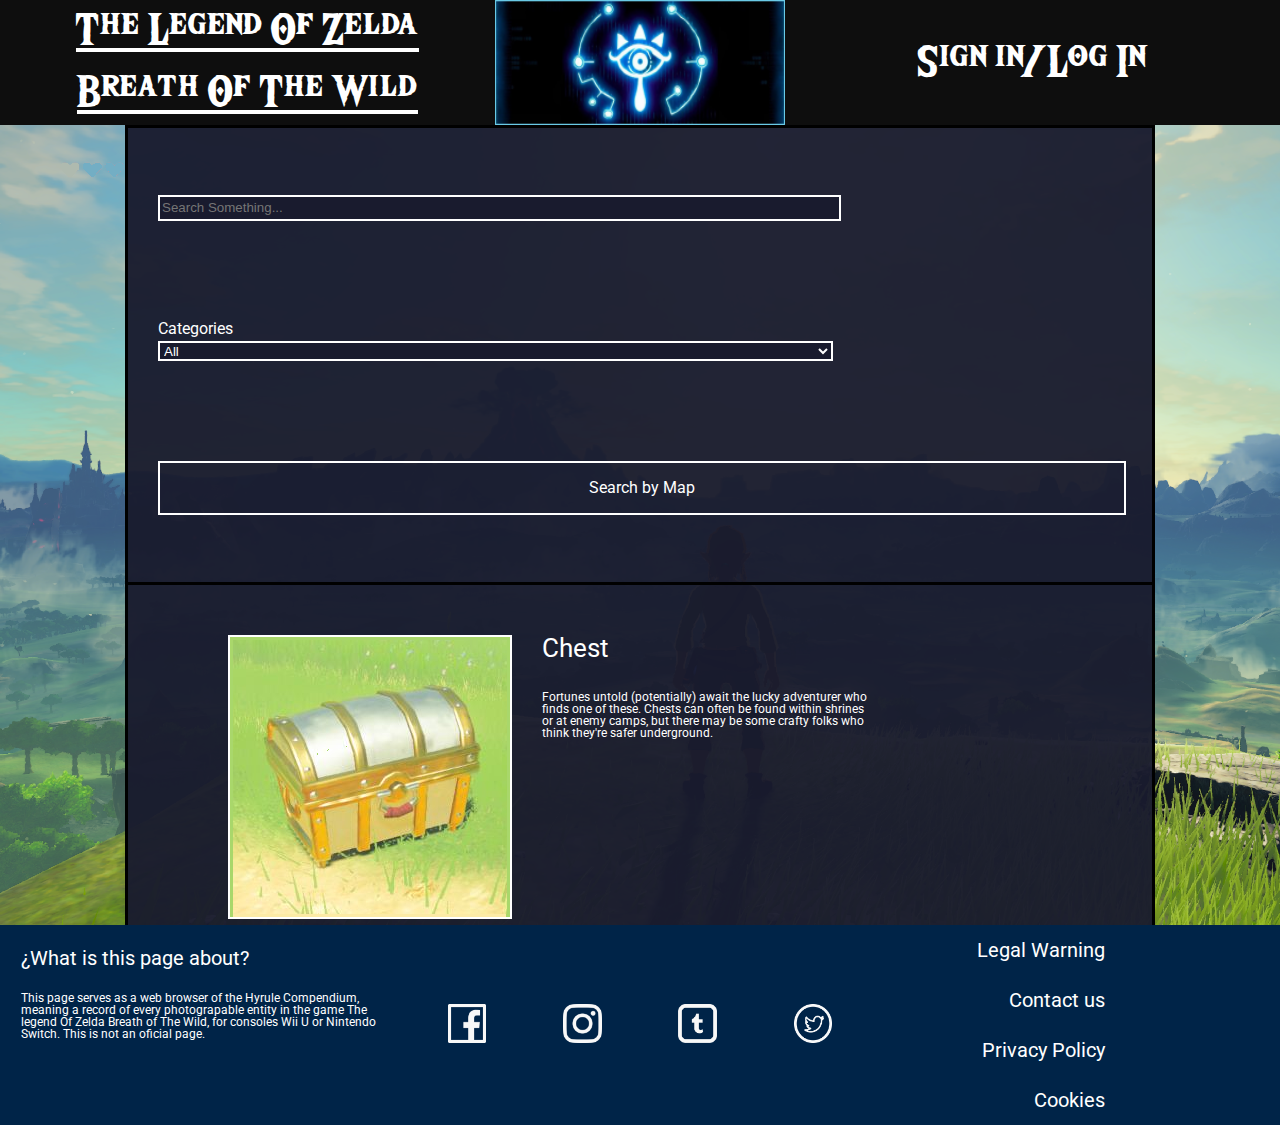
==== busqueda_listado.html @ 715a8047 "first commit" ====
<!DOCTYPE html>
<html lang="en">
<head>
    <meta charset="UTF-8">
    <meta http-equiv="X-UA-Compatible" content="IE=edge">
    <meta name="viewport" content="width=device-width, initial-scale=1.0">
    <title>Search</title>
    <link rel="stylesheet" href="css/style.css">
    <link rel="stylesheet" href="css/style_busqueda_listado.css">
</head>
<body>
    <header>
        <a href="index.html" id="title"><h1>The Legend Of Zelda</h1><h1>Breath Of The Wild</h1></a>
        <a href="busqueda_mapa.html"><img src="img/Sheika.png" alt="icon"></a>
        <a href="registro.html"id="headerlink"><h1>Sign in/Log In</h1></a> 
    </header>
    <main>
        <div>
        <div>
            <form action="">
                <!--Magnifiying glass-->
                <input type="text" name="busqueda" placeholder="Search Something..." list="suggestions" id="search">
                <datalist id= "suggestions">
                    <option>Chest</option>
                    <option>Ore Deposit</option>
                    <option>Chest</option>
                </datalist>
                <label for="categorias">Categories</label>
                <select name="categorias">
                    <option value="All" selected>All</option>
                    <option value="Tesoros">Treasures</option>
                    <option value="Creatures">Creatures</option>
                    <option value="Equipment">Equipment</option>
                    <option value="Materials">Materials</option>
                    <option value="Monsters">Monsters</option>
                </select>
                <a href="busqueda_mapa.html">Search by Map</a>
            </form>

        </div>
        <div id="list">
            <a href="object_view.html" id="Chest">
                <div>
                    <img src="img/Cofre.png" alt="cofre">
                    <div>
                    <h2>Chest</h2>
                    <p>
                        Fortunes untold (potentially) await the lucky adventurer who finds one of these. Chests can often be found within shrines or at enemy camps, but there may be some crafty folks who think they're safer underground.
                    </p>
                    </div>
                </div>
            </a>
            <a href="404.html" id="Ore Deposit">
            <div>
                <img src="img/Ore.png" alt="ore">
                <div>
                <h2>Ore Deposit</h2>
                <p>
                    This deposit contains a good deal of ore. Breaking the rock will yield rock salt, flint, and other minerals of varying value.
                </p>
            </div>
            </div>
            </a>
        </div>
        </div>
    </main>
    <footer>
        <div>
            <h2>¿What is this page about?</h2>
            <p>
                This page serves as a web browser of the Hyrule Compendium, meaning a record of every photograpable entity in the game The legend Of Zelda Breath of The Wild, for consoles Wii U or Nintendo Switch. This is not an oficial page.
            </p>
        </div>
        <ul id="redes">
            <li><a href="404.html"><img src="img/Facebook.png" alt="facebook"></a><!--Facebook--></li>
            <li><a href="404.html"><img src="img/Instagram.png" alt="instagram"></a><!--Instagram--></li>
            <li><a href="404.html"><img src="img/Tumblr.png" alt="tumbrl"></a><!--Tumblr--></li>
            <li><a href="404.html"><img src="img/Twitter.png" alt="twitter"></a><!--Twitter--></li>
        </ul>
        <nav>
            <ul>
                <li><a href="404.html">Legal Warning</a></li>
                <li><a href="contacto.html">Contact us</a></li>
                <li><a href="404.html">Privacy Policy</a></li>
                <li><a href="404.html">Cookies</a></li>
            </ul>
        </nav>
    </footer>
    <script src="js/busqueda_listado.js"></script>
</body>
</html>
---- css/style.css ----
/*IMPORTS*/
@import url('https://fonts.googleapis.com/css2?family=Roboto&display=swap');
@font-face {
    font-family: Zelda;
    src: url("path/../../otf/The\ Wild\ Breath\ of\ Zelda.otf") format("opentype");
}
/*ALL STYLES*/
*{
	color: white;
}
/*RESETS*/
html, body, div, span, applet, object, iframe,
h1, h2, h3, h4, h5, h6, p, blockquote, pre,
a, abbr, acronym, address, big, cite, code,
del, dfn, em, img, ins, kbd, q, s, samp,
small, strike, strong, sub, sup, tt, var,
b, u, i, center,
dl, dt, dd, ol, ul, li,
fieldset, form, label, legend,
table, caption, tbody, tfoot, thead, tr, th, td,
article, aside, canvas, details, embed, 
figure, figcaption, footer, header, hgroup, 
menu, nav, output, ruby, section, summary,
time, mark, audio, video {
	margin: 0;
	padding: 0;
	border: 0;
	font-size: 100%;
	font: inherit;
	vertical-align: baseline;
}
article, aside, details, figcaption, figure, 
footer, header, hgroup, menu, nav, section {
	display: block;
}
body {
	line-height: 1;
	font-family: 'Roboto', sans-serif;
}
ol, ul {
	list-style: none;
}
blockquote, q {
	quotes: none;
}
blockquote:before, blockquote:after,
q:before, q:after {
	content: '';
	content: none;
}
table {
	border-collapse: collapse;
	border-spacing: 0;
}

/*GENERAL STYLES*/
a:link { /*Enlaces*/
	text-decoration: none;
  }
  
  a:visited {
	text-decoration: none;
  }
  
  a:hover {
	text-decoration: underline;
  }
  
  a:active {
	text-decoration: underline;
  }

body{ /*Si se ve el fondo, es negro (Pero no deberia)*/
    background: #0E0E0E;
}
p{
    font-size: 14px;
}
input, select,option,textarea,#checkbox{ /*Inputs con borde y fondo*/
    background-color: #191b2ef5;
    border: white 2px solid;
}
label{
    font-size: 16px;
}

/*FLEX HEADER & FOOTER*/
header,footer{ /*Son flex*/
    display: flex;
    justify-content: space-around;
}

/*HEADER*/
header{
    width: 100%;
    height: 125px;
    font-family: Zelda; 
    font-size: 3vw;
}
header>a{ /*Cada elemento del header*/
    width: 40%;
    text-align: center;
}
    /*HEADER TITLE*/
    header>a:nth-child(1){
        line-height: 62px; 
    }
    header>a:nth-child(1)>h1:nth-child(2){
        line-height: 62px;
    }
    /*HEADER IMG*/
    header>a:nth-child(2){
        width: 300px;
    }
    header>a>img{
        width: 100%;
        height: 100%;
    }
    /*HEADER LOGIN*/
    header>a:nth-child(3){
        line-height: 125px;
    }

/*FOOTER*/
footer{
    width: 100%;
    height: 200px;
    background: #002448;
    font-size: 26px;
}
footer>*{
    width: 30%;
}
    /*FOOTER SOCIAL*/
    footer>ul{
        display: flex;
        justify-content: space-between;
        align-items: center;
    }
    footer img{
        width: 3vw;
    }
    /*FOOTER LINKS*/
    footer>nav>ul{
        text-align: right;
        padding-right: 12vw;
        line-height: 50px; /*200 height/4 lines*/
    }
    /*FOOTER DESCRIPTION*/
    footer h2 {
        line-height: 67px; /*200 height/3 (1/3 of footer)*/
    }

/*RESPONSIVE FOOT/HEADER + P*/
@media only screen and (max-width: 1328px) { /*Tamaños de fuente*/
    p{
        font-size: 12px;
    }
    footer{
        font-size: 20px;
    }
    header{
        font-size: 3.5vw;
    }
}
@media only screen and (max-width: 960px) { /*Tamaños de fuente  y del header*/
    p{
        font-size: 11px;
    }
    footer{
        font-size: 14px;
    }
    footer>*{
        width: 35%;
    }
    footer>ul{
        width: 20%;
    }
}
@media only screen and (max-width: 480px) { /*Tamaños de fuente, del header y del footer*/
    header{
        font-size: 12px;
    }
    header>a:nth-child(3){
        font-size: 20px;
    }
    header>a:nth-child(1){
        line-height: 32px;
        margin-top: 30px; 
    }
    header>a:nth-child(1)>h1:nth-child(2){
        line-height: 32px;
    }
    footer{ /*Pasa a 1 elemento por linea*/
        height: 300px;
        flex-wrap: wrap;
        align-items: center;
    }
    footer>div{
        padding: 20px;
    }
    footer>ul,footer>nav>ul{ /*Pasa a 1 elemento por linea*/
        display: flex;
        width: 100%;
        justify-content: space-around;
        text-align: center;
    }
    footer>ul *{
        display: inline;
        width: 50px;
    }
    footer *{
        width: 100%;
    }
} 
/*GENERAL MAIN*/
main{ /*Estilos del main*/
    height: 800px;
    display: flex;
    position: relative;
    justify-content: center;
    align-items: center;
    overflow: hidden;
}
main>div{ /*Estilos del bloque del main*/
    background-color: #191b2ef5;
    height: 794px; /*800- 3*2 border*/
    width: 80%;
    border: black 3px solid;
}
/*GENERAL FORM*/
main form{ /*Los form son flex todos*/
    display: flex;
    flex-wrap: wrap;
}
/*Hay dos tipos "data" y "checkbox"*/
/*Solo cambia si la label o el input es mas largo*/
label.data{ 
    width: 45%; /*45% largo*/
    height: 80px;
    text-align: left;
    line-height: 30px;
    margin-top: 10px;
    padding-left: 3%;
}
input.data,select.data,textarea.data{
    width: 40%; /*40% largo*/
    height: 20px;
    line-height: 30px;
    margin-top: 10px;
}
label.checkbox{
    width: 55%; /*55% largo*/
    height: 20px;
    line-height: 20px;
    margin-top: 20px;
}
input.checkbox{ 
    width: 20px; 
    height: 20px;
    margin: 20px 17% 0px 17%; /*20+17%*2 largo*/
}
#submit,#error{ /*Boton y mensaje de error*/
    width: 50%; /*50% largo*/
    height: 50px;
    margin-top: 50px;
    margin-left: 25%;
    text-align: center;
    line-height: 50px;
    font-size: 26px;
}
/*GENERAL RESPONSIVE MAIN*/
@media only screen and (max-width: 1328px) {
}
@media only screen and (max-width: 960px) {
    main>div{ /*El div cubre todo el main*/
        width: 100%;
    }
    form{ /*Los form se centran*/
        justify-content: center;
    }
    /*Se alarga todo, ya que las label e inputs no estan en la misma linea ahora*/
    label.data,input.data,label.checkbox,input.checkbox,select.data{
        width: 70%;
        margin-top: 10px;
        padding: 0px;
    }
    label.data,label.checkbox{
        height: 40px; 
        text-align: center;
    }
    #submit,#error{
        width: 80%;
        height: 50px;
        margin-top: 10px;
        margin-left: 0px;
        text-align: center;
        line-height: 50px;
        font-size: 16px;
    }
    #body{
        width: 70%;
    }
}
@media only screen and (max-width: 480px) {
}
---- css/style_busqueda_listado.css ----
/*MAIN*/
main{ /*Elegimos el fondo, y diseñamos para un scroll*/
    background: url(../img/Fondo2.png);
    background-size: cover;
    overflow: scroll;
    overflow-x: hidden;
    align-items: initial;
}
main>div{ /*Esto es para que el div contenga solo a la busqueda y al boton, por motivos de color de fondo*/
    height: 454px;
}
main form{ /*Diseñamos el form de arriba*/
    height: 394px;
    border-bottom: black 3px solid;
    padding: 30px;
    flex-direction: column;
    justify-content: center;
}
main form>*{ /*Cada elemento del form*/
    height: 20px;
    width: 100%;
}
main form>input,main form>select{ /*Margin y longitud de las dos barras*/
    margin-bottom: 100px;
    width: 70%;
}
main form a{ /*Estilos del boton*/
    border: white 2px solid;
    height: 50px;
    text-align: center;
    line-height: 50px;
}
main img{ /*Estilos de las imagenes de la lista*/
    border: white 2px solid;
    margin-right: 30px;
    width: 280px;
    height: 280px;
}
main h2{ 
    font-size: 26px;
}

main a>div{ /*Estilos de cada elemento de la lista*/
    background-color: #191b2ef5;
    border-bottom: 3px black solid;
    border-right: 3px black solid;
    border-left: 3px black solid;
    padding: 50px 100px 50px 100px;
    margin: 0px -3px 0px -3px; /*Aqui pasa algo raro, lo he solucionado a lo bruto*/
    display: flex;
    flex-wrap: wrap;
}
main a>div>div{ /*Longitud del texto*/
    width:  60%;
}
main a>div>div>h2{ /*Margen del titulo al texto*/
    margin-bottom: 30px;
}
#error {
    background-color: #191b2ef5;
    border: 3px black solid;
    font-size: 16px;
}

/*RESPONSIVE MAIN*/
@media only screen and (max-width: 1328px) {
    main a>div>div{ /*Longitud del texto*/
        width:  40%;
    }
}
@media only screen and (max-width: 960px) {
    main a>div{ /*Estilos de cada elemento de la lista*/
        padding: 10px;
    }
    main a>div>div>p{ /*Quitamos la descripcion*/
        visibility: hidden;
    }
    main a>div>div{ /*Centramos el titulo*/
        padding-top: 120px;
        width: 20%;
    }
    main form>input,main form>select{ /*Alargamos las barras*/
        width: 100%;
    }
}
@media only screen and (max-width: 480px) { /*Aqui por algun motivo el bloque del div y de la img se alargan hacia abajo, no se como arreglarlo*/
    main img{ /*Img mas pequeñas*/
        width: 200px;
        height: 200px;
    }
    main a>div>div{ /*Volvemos a centrar el texto*/
        padding-top: 80px;
    }
}
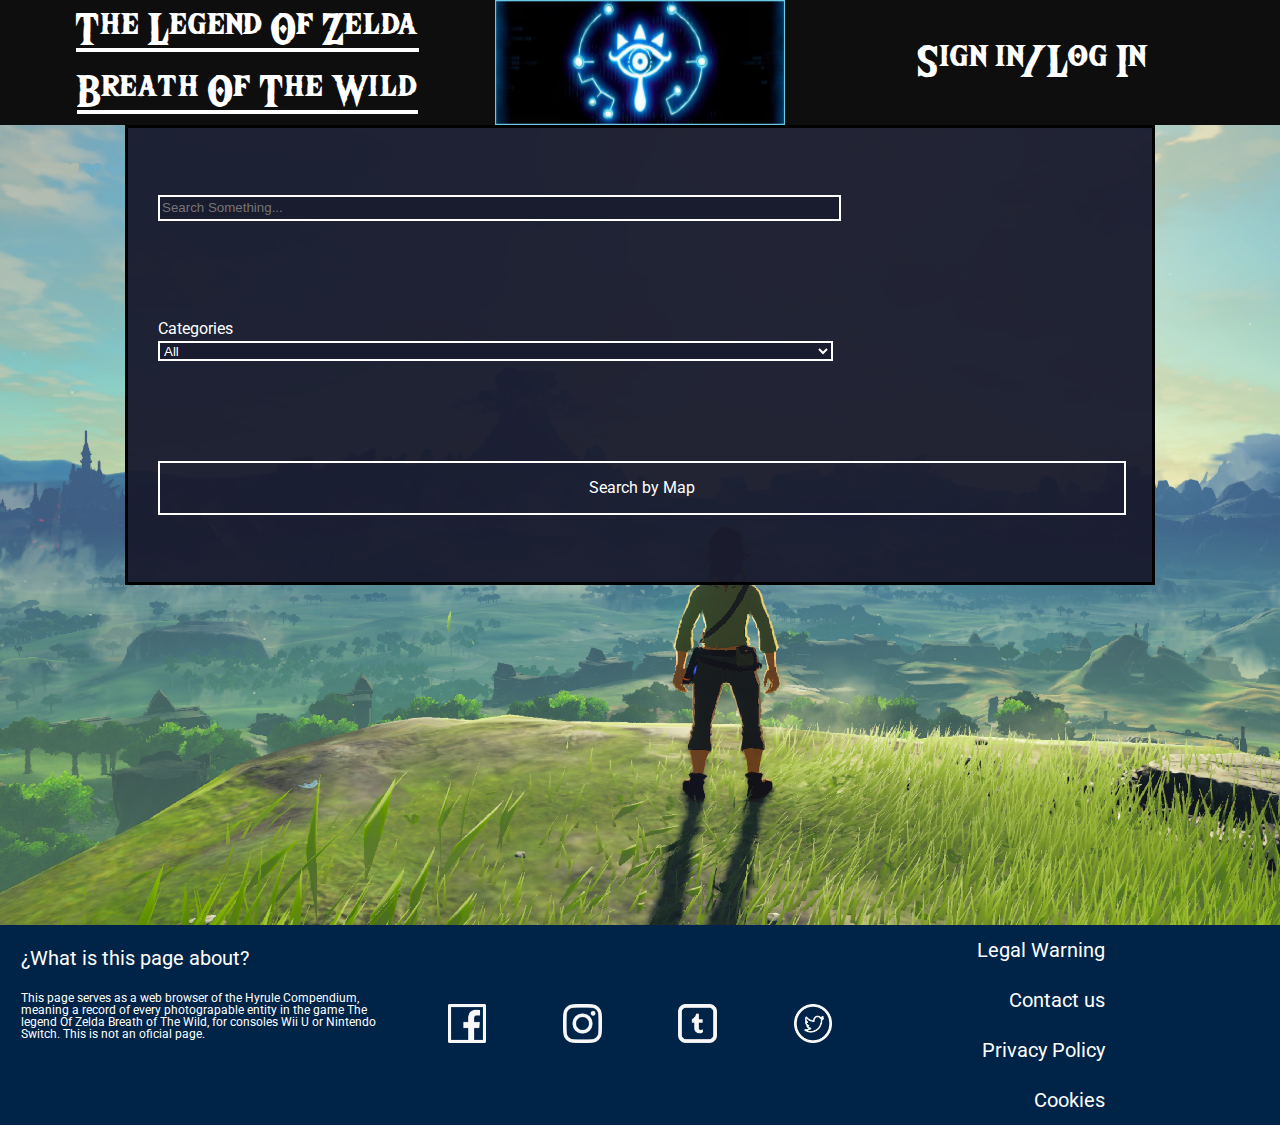
==== commit e4534d25: "added api call to list" ====
--- a/busqueda_listado.html
+++ b/busqueda_listado.html
@@ -16,52 +16,29 @@
     </header>
     <main>
         <div>
-        <div>
-            <form action="">
-                <!--Magnifiying glass-->
-                <input type="text" name="busqueda" placeholder="Search Something..." list="suggestions" id="search">
-                <datalist id= "suggestions">
-                    <option>Chest</option>
-                    <option>Ore Deposit</option>
-                    <option>Chest</option>
-                </datalist>
-                <label for="categorias">Categories</label>
-                <select name="categorias">
-                    <option value="All" selected>All</option>
-                    <option value="Tesoros">Treasures</option>
-                    <option value="Creatures">Creatures</option>
-                    <option value="Equipment">Equipment</option>
-                    <option value="Materials">Materials</option>
-                    <option value="Monsters">Monsters</option>
-                </select>
-                <a href="busqueda_mapa.html">Search by Map</a>
-            </form>
-
-        </div>
-        <div id="list">
-            <a href="object_view.html" id="Chest">
-                <div>
-                    <img src="img/Cofre.png" alt="cofre">
-                    <div>
-                    <h2>Chest</h2>
-                    <p>
-                        Fortunes untold (potentially) await the lucky adventurer who finds one of these. Chests can often be found within shrines or at enemy camps, but there may be some crafty folks who think they're safer underground.
-                    </p>
-                    </div>
-                </div>
-            </a>
-            <a href="404.html" id="Ore Deposit">
             <div>
-                <img src="img/Ore.png" alt="ore">
-                <div>
-                <h2>Ore Deposit</h2>
-                <p>
-                    This deposit contains a good deal of ore. Breaking the rock will yield rock salt, flint, and other minerals of varying value.
-                </p>
+                <form action="">
+                    <!--Magnifiying glass-->
+                    <input type="text" name="busqueda" placeholder="Search Something..." list="suggestions" id="search">
+                    <datalist id= "suggestions">
+                        <option>Chest</option>
+                        <option>Ore Deposit</option>
+                        <option>Chest</option>
+                    </datalist>
+                    <label for="categorias">Categories</label>
+                    <select name="categorias">
+                        <option value="All" selected>All</option>
+                        <option value="Tesoros">Treasures</option>
+                        <option value="Creatures">Creatures</option>
+                        <option value="Equipment">Equipment</option>
+                        <option value="Materials">Materials</option>
+                        <option value="Monsters">Monsters</option>
+                    </select>
+                    <a href="busqueda_mapa.html">Search by Map</a>
+                </form>
             </div>
+            <div id="list">
             </div>
-            </a>
-        </div>
         </div>
     </main>
     <footer>
@@ -86,6 +63,7 @@
             </ul>
         </nav>
     </footer>
+    <script src="js/apiCall.js"></script>
     <script src="js/busqueda_listado.js"></script>
 </body>
 </html>--- a/css/style_busqueda_listado.css
+++ b/css/style_busqueda_listado.css
@@ -73,7 +73,7 @@
         padding: 10px;
     }
     main a>div>div>p{ /*Quitamos la descripcion*/
-        visibility: hidden;
+        display: none;
     }
     main a>div>div{ /*Centramos el titulo*/
         padding-top: 120px;
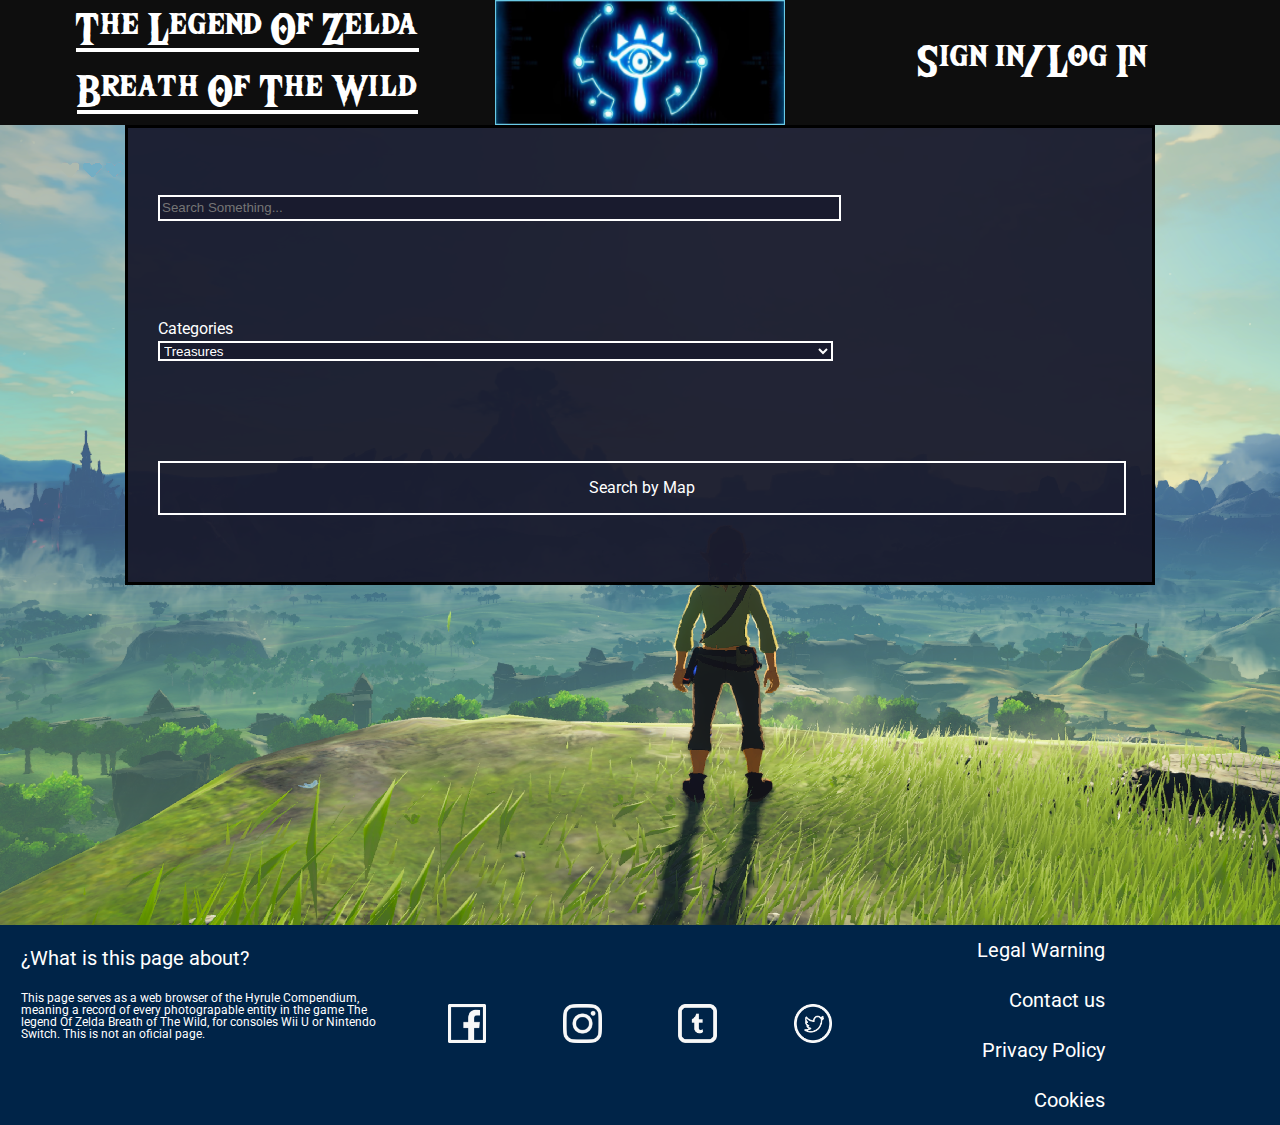
==== commit 8770c654: "xdd" ====
--- a/busqueda_listado.html
+++ b/busqueda_listado.html
@@ -26,13 +26,13 @@
                         <option>Chest</option>
                     </datalist>
                     <label for="categorias">Categories</label>
-                    <select name="categorias">
-                        <option value="All" selected>All</option>
-                        <option value="Tesoros">Treasures</option>
-                        <option value="Creatures">Creatures</option>
-                        <option value="Equipment">Equipment</option>
-                        <option value="Materials">Materials</option>
-                        <option value="Monsters">Monsters</option>
+                    <select name="category" id="category">
+                        <option value="all">All</option>
+                        <option value="treasures"selected>Treasures</option>
+                        <option value="creatures">Creatures</option>
+                        <option value="equipment">Equipment</option>
+                        <option value="materials">Materials</option>
+                        <option value="monsters">Monsters</option>
                     </select>
                     <a href="busqueda_mapa.html">Search by Map</a>
                 </form>
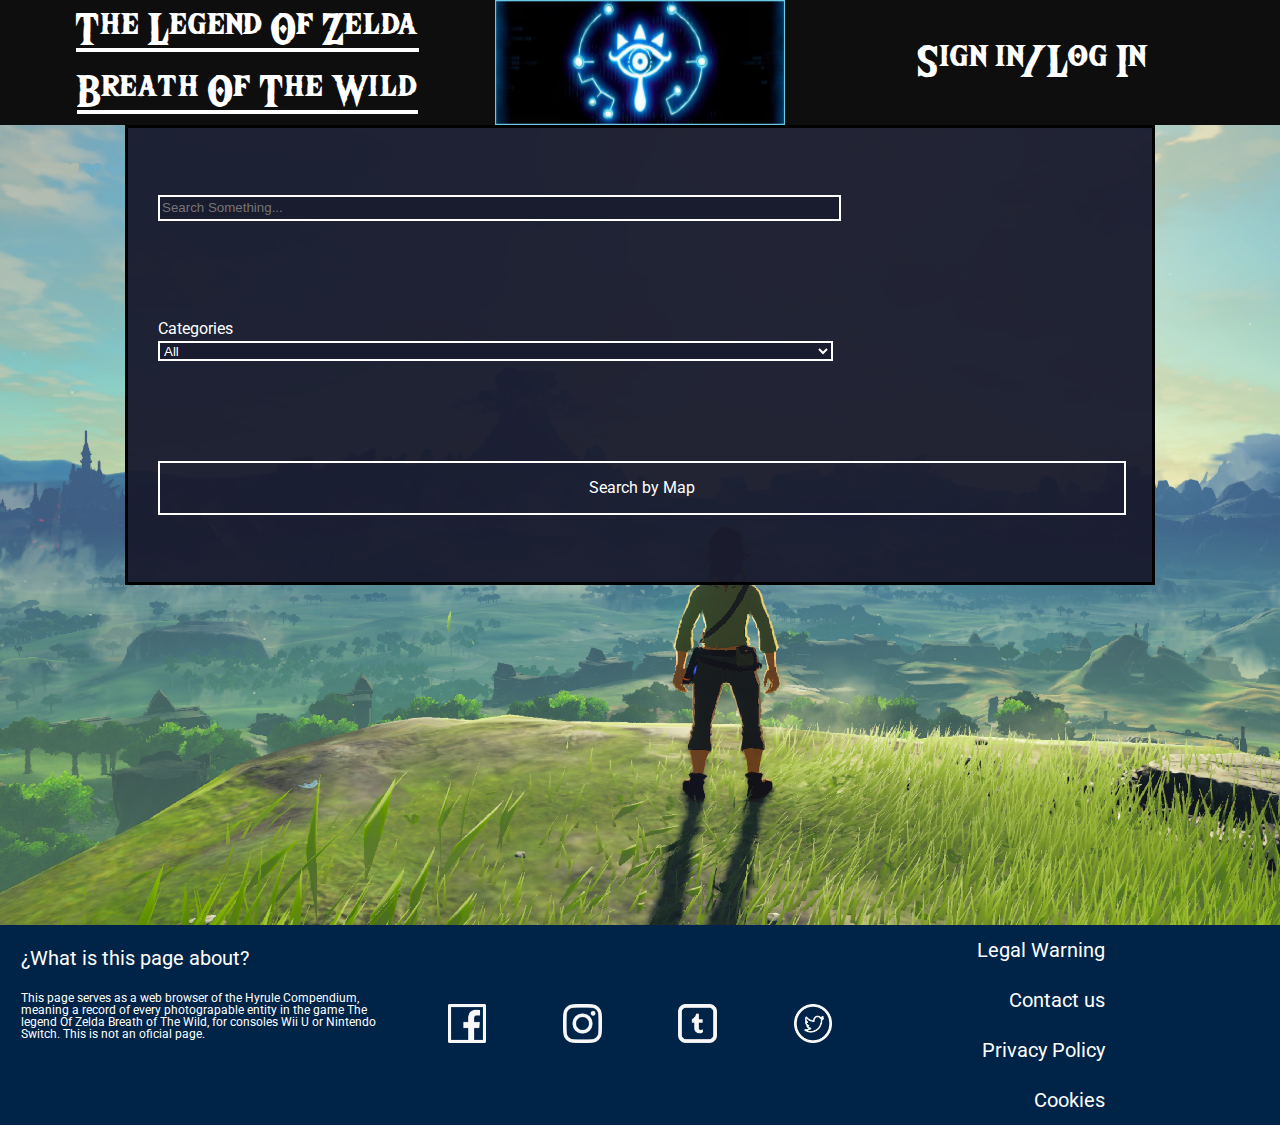
==== commit 034c1a41: "Filter done" ====
--- a/busqueda_listado.html
+++ b/busqueda_listado.html
@@ -27,8 +27,8 @@
                     </datalist>
                     <label for="categorias">Categories</label>
                     <select name="category" id="category">
-                        <option value="all">All</option>
-                        <option value="treasures"selected>Treasures</option>
+                        <option value="all"selected>All</option>
+                        <option value="treasure">Treasures</option>
                         <option value="creatures">Creatures</option>
                         <option value="equipment">Equipment</option>
                         <option value="materials">Materials</option>
--- a/css/style_busqueda_listado.css
+++ b/css/style_busqueda_listado.css
@@ -33,8 +33,8 @@
 main img{ /*Estilos de las imagenes de la lista*/
     border: white 2px solid;
     margin-right: 30px;
-    width: 280px;
-    height: 280px;
+    width: 140px;
+    height: 140px;
 }
 main h2{ 
     font-size: 26px;
@@ -76,7 +76,7 @@
         display: none;
     }
     main a>div>div{ /*Centramos el titulo*/
-        padding-top: 120px;
+        padding-top: 50px;
         width: 20%;
     }
     main form>input,main form>select{ /*Alargamos las barras*/
@@ -84,11 +84,7 @@
     }
 }
 @media only screen and (max-width: 480px) { /*Aqui por algun motivo el bloque del div y de la img se alargan hacia abajo, no se como arreglarlo*/
-    main img{ /*Img mas pequeñas*/
-        width: 200px;
-        height: 200px;
-    }
     main a>div>div{ /*Volvemos a centrar el texto*/
-        padding-top: 80px;
+        padding-top: 50px;
     }
 } 
